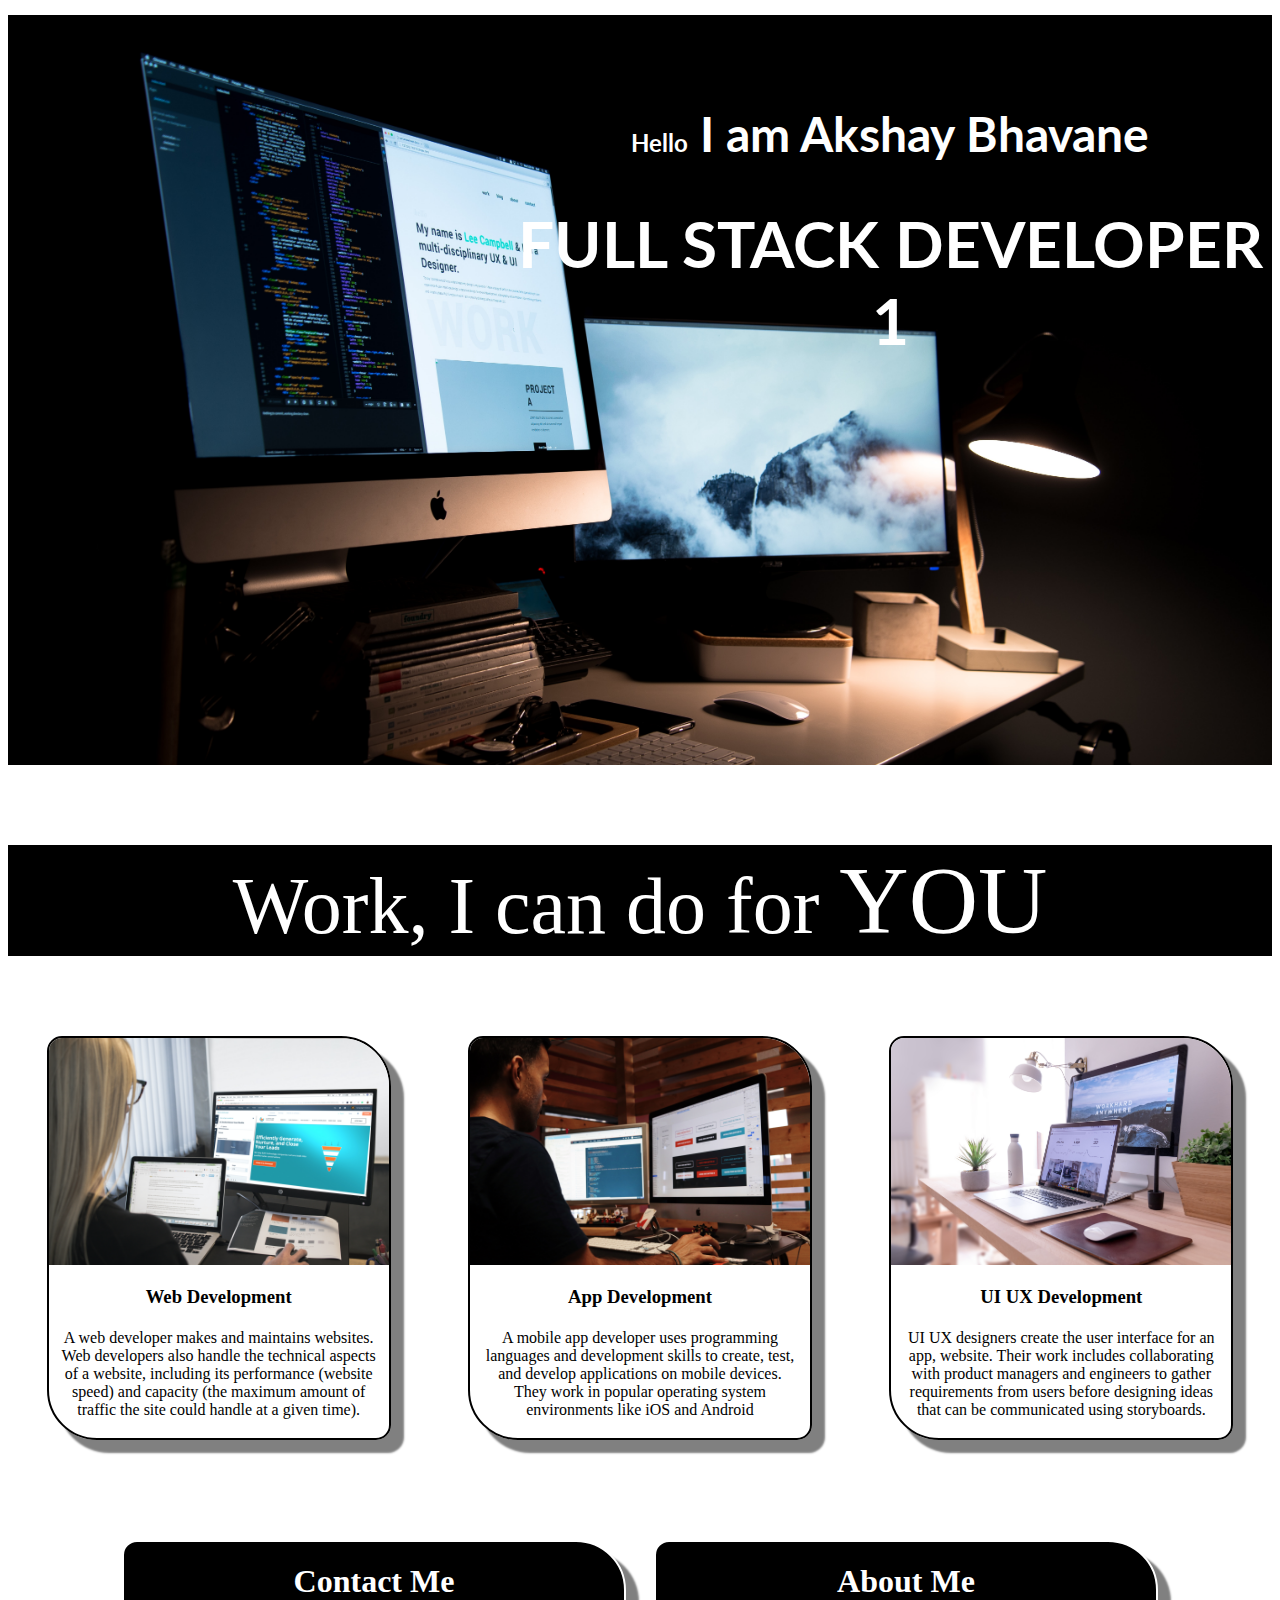
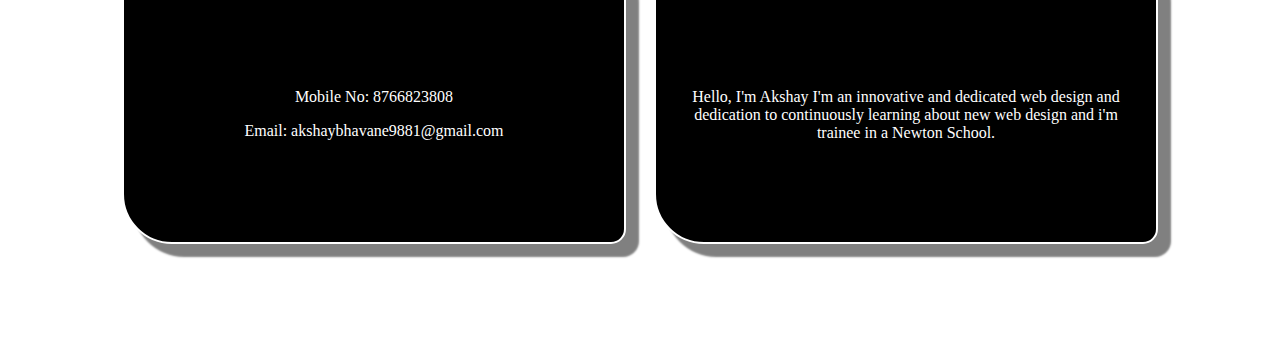
==== index.html @ 7f9110fa "rename" ====
<!DOCTYPE html>
<html lang="en">

<head>
    <meta charset="UTF-8">
    <meta http-equiv="X-UA-Compatible" content="IE=edge">
    <meta name="viewport" content="width=device-width, initial-scale=1.0">
    <title>Developer Portfolio Landing page</title>
    <link rel="stylesheet" href="/assets/css/MyPro.css">
</head>

<body>
    <div>
        <section class="hero">
            <h2> <span class="hello">Hello</span> I am Akshay Bhavane</h2>
            <h1> FULL STACK DEVELOPER 1</h1>
        </section>
    </div>
    <div>
        <section class="black">
            <h3>Work, I can do for <span>YOU</span> </h3>
        </section>
    </div>
    <div>
        <section class="grid-item">
            <div> <img src="/assets/images/card1.jpg" alt="this is a image" style="width: 100%;">
                <h3>Web Development</h3>
                <p>A web developer makes and maintains websites.
                    Web developers also handle the technical aspects of a website, including its performance (website
                    speed) and capacity (the maximum amount of traffic the site could handle at a given time).</p>
            </div>
            <div> <img src="/assets/images/card2.jpg" alt="this is a image" style="width: 100%;">
                <h3>App Development</h3>
                <p>A mobile app developer uses programming languages and development skills to create, test, and develop
                    applications on mobile devices. They work in popular operating system environments like iOS and
                    Android</p>
            </div>
            <div> <img src="/assets/images/card3.jpg" alt="this is a image" style="width: 100%;">
                <h3>UI UX Development</h3>
                <p>UI UX designers create the user interface for an app, website. Their work
                    includes collaborating with product managers and engineers to gather requirements from users before
                    designing ideas that can be communicated using storyboards. </p>
            </div>
        </section>
    </div>
    <div>
        <section class="bottom">
            <div class="bottom-div1">
                <h1>Contact Me</h1>
                <section>
                    <p>Mobile No: 8766823808</p>
                    <p>Email: akshaybhavane9881@gmail.com</p>
                </section>

            </div>
            <div class="bottom-div2">
                <h1>About Me</h1>
                <section>
                    <p>Hello, I'm Akshay I'm an innovative and dedicated web design and dedication to continuously
                        learning about new web design and i'm trainee in a Newton School.</p>
                </section>
            </div>
        </section>
    </div>
</body>

</html>
---- assets/css/MyPro.css ----
@import url('https://fonts.googleapis.com/css2?family=Lato&display=swap');
.hero{
    background-image: url(/assets/images/hero.jpg);
    background-size: cover;
    background-attachment:scroll;
    background-repeat: no-repeat;
    height: 700px;
    
    
}
.hero{
    font-weight: 400;
    color: white;
    text-align: center;
    margin-top: 15px;
    padding-top: 50px;
    padding-left: 500px;
    font-family: 'Lato', sans-serif;
    font-size: xx-large;
    
    
}
.hello{
    font-size:x-large;
}
.black{
    background-color: #000;
    text-align: center;
   
    

}
.black h3{
    font-size: 80px;
    font-weight: 400;
    color: white;

}
.black h3 span{
    font-size: 96px;
    color: white;
}
.grid-item div{
    display: grid;
    max-width: 340px;
    height: 400px;
    grid-template-columns: repeat(auto-fill, minmax(340px, 1fr));
    border: 2px solid black;
    border-radius: 15px 50px; 
    padding: auto;
    margin: auto;
    text-align: center;
    box-shadow: 12px 12px 2px 1px gray;
    gap: auto;
    overflow: hidden;
}
.grid-item{
    display: flex;
    justify-content: center;
    align-items: center;
    
}
.grid-item div img{
    display: 50%;
}
.grid-item div p{
    text-align:center;
    padding-left: 10px;
    padding-right: 10px;
    
    margin-top: 0px;
}
.bottom{
    display: flex;
    flex-direction: row;
    justify-content: center;
    align-items: center;
    padding: auto;
    margin: 100px;
   
}
.bottom div{
   
 
    height: 300px;
    width: 500px;
    padding: auto;
    margin: auto;
    text-align: center;
    color: white;
    box-shadow: 12px 12px 2px 1px gray;
    border: 2px solid black;
    border-radius: 15px 50px; 
    background-color: black;
    background-size: cover;
    border: 2px solid white;
    
}
.bottom-div1 section {
   padding-top: 50px;
   text-align: center;

 
   
}
.bottom-div2 section{
    padding-top: 50px;
     text-align: center;
    padding-left: 20px;
    padding-right: 20px;
    
}
/* ------------------Hover------------------ */
.hero h2:hover{
    text-shadow: 2px 2px 8px skyblue;
    
}
.hero h1:hover{
    text-shadow: 2px 2px 8px skyblue;
}
.black h3:hover{
    text-shadow: 2px 2px 8px skyblue;
}
.grid-item div:hover{
    box-shadow: 2px 2px 8px skyblue;
   
}
.bottom div:hover{
    box-shadow: 2px 2px 8px skyblue;
    font-size: x-large;
}
/* ---------------media-------------------- */
@media (max-width: 786px){
 .hero{
    min-height: 50vh;
 }
 .black h3{
    font-size: 24px;
 }
 .bottom{
    flex-direction: column;
 }
 .grid-item{
    flex-direction: column;
    gap: 1.25rem;
 }
 .hero{
    background-size: 600px;
    font-size: small;
    text-align: center;
    padding-right: 300px;

 }
}
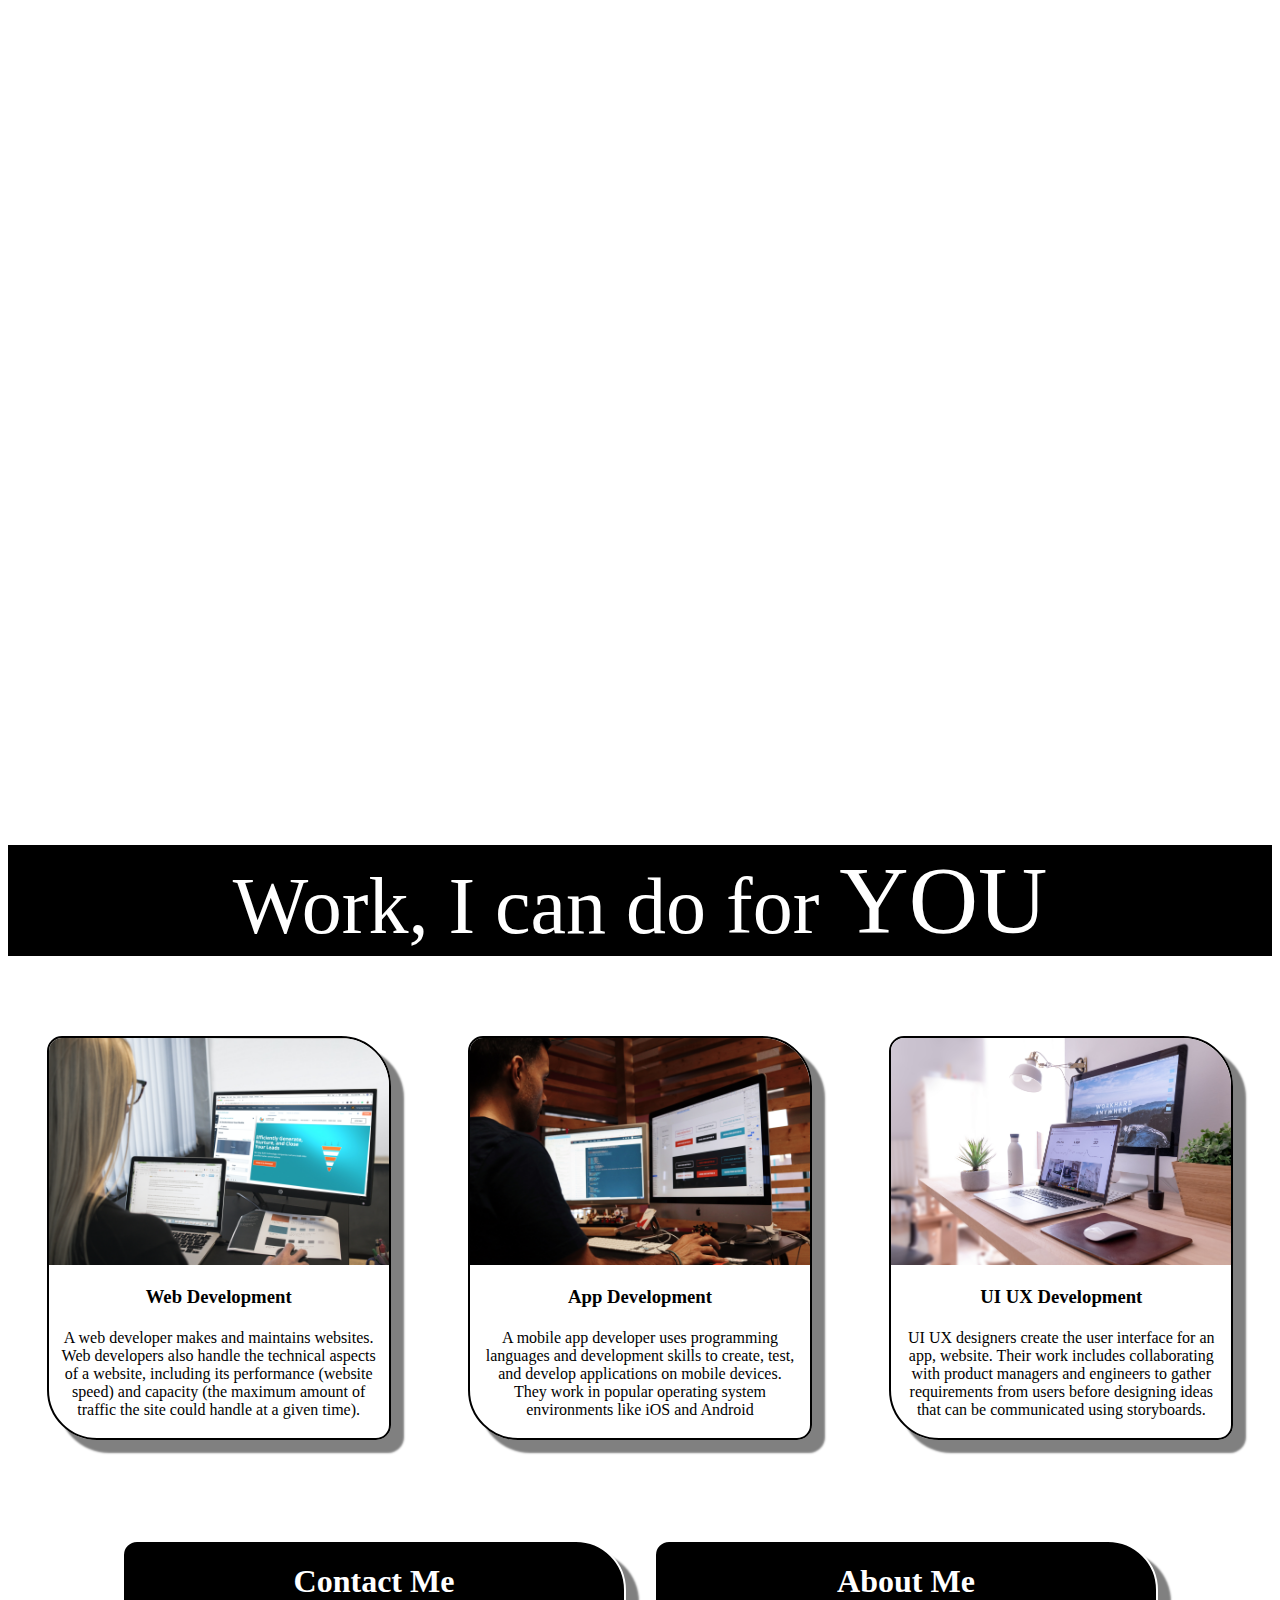
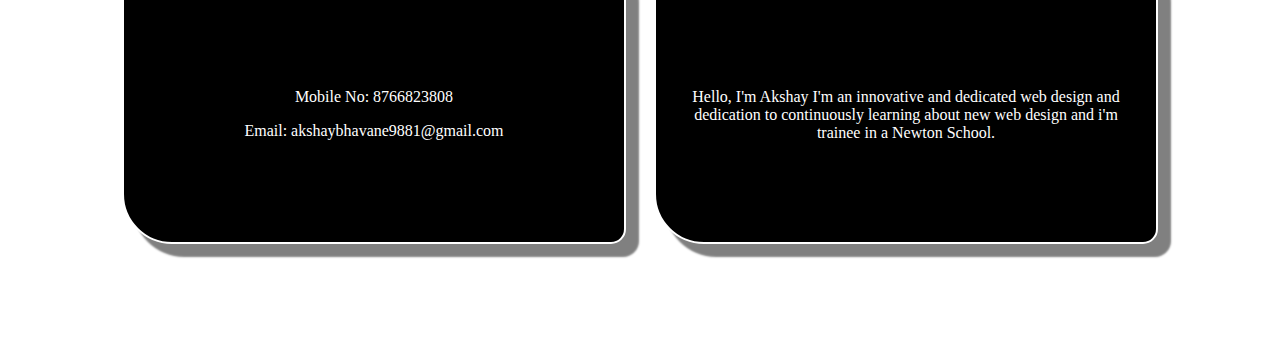
==== commit 109b053e: "error" ====
--- a/index.html
+++ b/index.html
@@ -6,7 +6,7 @@
     <meta http-equiv="X-UA-Compatible" content="IE=edge">
     <meta name="viewport" content="width=device-width, initial-scale=1.0">
     <title>Developer Portfolio Landing page</title>
-    <link rel="stylesheet" href="/assets/css/MyPro.css">
+    <link rel="stylesheet" href="./assets/css/styles.css">
 </head>
 
 <body>
@@ -23,19 +23,19 @@
     </div>
     <div>
         <section class="grid-item">
-            <div> <img src="/assets/images/card1.jpg" alt="this is a image" style="width: 100%;">
+            <div> <img src="./assets/images/card1.jpg" alt="this is a image" style="width: 100%;">
                 <h3>Web Development</h3>
                 <p>A web developer makes and maintains websites.
                     Web developers also handle the technical aspects of a website, including its performance (website
                     speed) and capacity (the maximum amount of traffic the site could handle at a given time).</p>
             </div>
-            <div> <img src="/assets/images/card2.jpg" alt="this is a image" style="width: 100%;">
+            <div> <img src="./assets/images/card2.jpg" alt="this is a image" style="width: 100%;">
                 <h3>App Development</h3>
                 <p>A mobile app developer uses programming languages and development skills to create, test, and develop
                     applications on mobile devices. They work in popular operating system environments like iOS and
                     Android</p>
             </div>
-            <div> <img src="/assets/images/card3.jpg" alt="this is a image" style="width: 100%;">
+            <div> <img src="./assets/images/card3.jpg" alt="this is a image" style="width: 100%;">
                 <h3>UI UX Development</h3>
                 <p>UI UX designers create the user interface for an app, website. Their work
                     includes collaborating with product managers and engineers to gather requirements from users before
--- a/assets/css/styles.css
+++ b/assets/css/styles.css
@@ -0,0 +1,154 @@
+@import url('https://fonts.googleapis.com/css2?family=Lato&display=swap');
+.hero{
+    background-image: url('./assets/images/hero.jpg');
+    background-size: cover;
+    background-attachment:scroll;
+    background-repeat: no-repeat;
+    height: 700px;
+    
+    
+}
+.hero{
+    font-weight: 400;
+    color: white;
+    text-align: center;
+    margin-top: 15px;
+    padding-top: 50px;
+    padding-left: 500px;
+    font-family: 'Lato', sans-serif;
+    font-size: xx-large;
+    
+    
+}
+.hello{
+    font-size:x-large;
+}
+.black{
+    background-color: #000;
+    text-align: center;
+   
+    
+
+}
+.black h3{
+    font-size: 80px;
+    font-weight: 400;
+    color: white;
+
+}
+.black h3 span{
+    font-size: 96px;
+    color: white;
+}
+.grid-item div{
+    display: grid;
+    max-width: 340px;
+    height: 400px;
+    grid-template-columns: repeat(auto-fill, minmax(340px, 1fr));
+    border: 2px solid black;
+    border-radius: 15px 50px; 
+    padding: auto;
+    margin: auto;
+    text-align: center;
+    box-shadow: 12px 12px 2px 1px gray;
+    gap: auto;
+    overflow: hidden;
+}
+.grid-item{
+    display: flex;
+    justify-content: center;
+    align-items: center;
+    
+}
+.grid-item div img{
+    display: 50%;
+}
+.grid-item div p{
+    text-align:center;
+    padding-left: 10px;
+    padding-right: 10px;
+    
+    margin-top: 0px;
+}
+.bottom{
+    display: flex;
+    flex-direction: row;
+    justify-content: center;
+    align-items: center;
+    padding: auto;
+    margin: 100px;
+   
+}
+.bottom div{
+   
+ 
+    height: 300px;
+    width: 500px;
+    padding: auto;
+    margin: auto;
+    text-align: center;
+    color: white;
+    box-shadow: 12px 12px 2px 1px gray;
+    border: 2px solid black;
+    border-radius: 15px 50px; 
+    background-color: black;
+    background-size: cover;
+    border: 2px solid white;
+    
+}
+.bottom-div1 section {
+   padding-top: 50px;
+   text-align: center;
+
+ 
+   
+}
+.bottom-div2 section{
+    padding-top: 50px;
+     text-align: center;
+    padding-left: 20px;
+    padding-right: 20px;
+    
+}
+/* ------------------Hover------------------ */
+.hero h2:hover{
+    text-shadow: 2px 2px 8px skyblue;
+    
+}
+.hero h1:hover{
+    text-shadow: 2px 2px 8px skyblue;
+}
+.black h3:hover{
+    text-shadow: 2px 2px 8px skyblue;
+}
+.grid-item div:hover{
+    box-shadow: 2px 2px 8px skyblue;
+   
+}
+.bottom div:hover{
+    box-shadow: 2px 2px 8px skyblue;
+    font-size: x-large;
+}
+/* ---------------media-------------------- */
+@media (max-width: 786px){
+ .hero{
+    min-height: 50vh;
+ }
+ .black h3{
+    font-size: 24px;
+ }
+ .bottom{
+    flex-direction: column;
+ }
+ .grid-item{
+    flex-direction: column;
+    gap: 1.25rem;
+ }
+ .hero{
+    background-size: 600px;
+    font-size: small;
+    text-align: center;
+    padding-right: 300px;
+
+ }
+}
